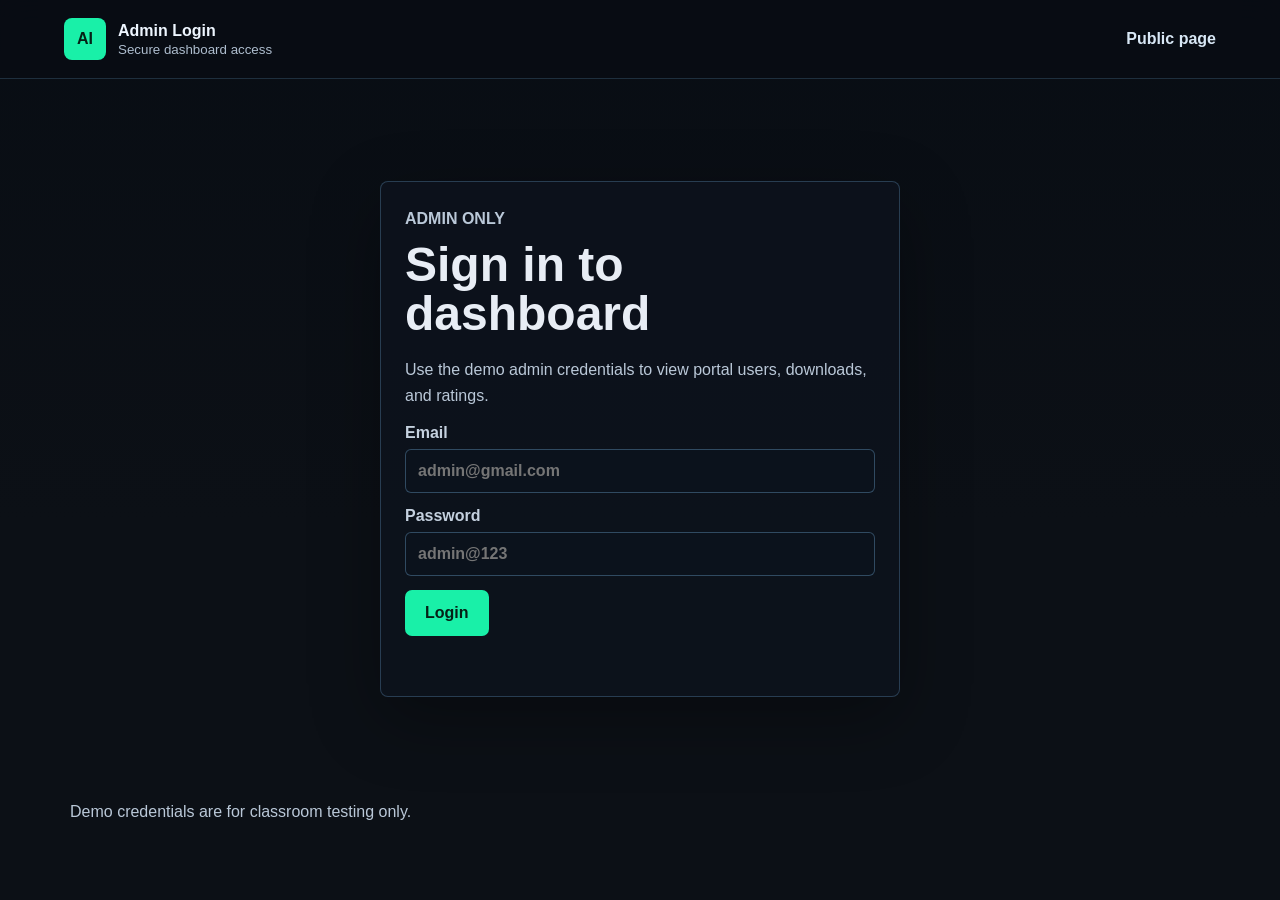
==== web/admin-login.html @ 76297b22 "Add initial project files including HTML, CSS, JavaScript, requirements, and .gitignore" ====
<!doctype html>
<html lang="en">
<head>
  <meta charset="utf-8">
  <meta name="viewport" content="width=device-width, initial-scale=1">
  <title>Admin Login - AI HCI Controller</title>
  <link rel="stylesheet" href="styles.css">
</head>
<body class="login-page">
  <header class="topbar">
    <a class="brand" href="index.html" aria-label="Back to portal">
      <span class="brand-mark">AI</span>
      <span>
        <strong>Admin Login</strong>
        <small>Secure dashboard access</small>
      </span>
    </a>
    <nav aria-label="Login navigation">
      <a href="index.html">Public page</a>
    </nav>
  </header>

  <main class="login-main">
    <section class="login-card panel">
      <p class="eyebrow">Admin only</p>
      <h1>Sign in to dashboard</h1>
      <p>Use the demo admin credentials to view portal users, downloads, and ratings.</p>

      <form id="adminLoginForm">
        <label>
          Email
          <input id="adminEmail" type="email" autocomplete="username" placeholder="admin@gmail.com" required>
        </label>
        <label>
          Password
          <input id="adminPassword" type="password" autocomplete="current-password" placeholder="admin@123" required>
        </label>
        <button type="submit">Login</button>
        <p id="adminLoginMessage" class="message" aria-live="polite"></p>
      </form>
    </section>
  </main>

  <footer>
    <p>Demo credentials are for classroom testing only.</p>
  </footer>

  <script src="app.js"></script>
</body>
</html>
---- web/styles.css ----
:root {
  color-scheme: dark;
  font-family: "Segoe UI", Arial, sans-serif;
  background: #0c1016;
  color: #e8edf5;
}

* {
  box-sizing: border-box;
}

html {
  scroll-behavior: smooth;
}

body {
  margin: 0;
  min-height: 100vh;
  background:
    linear-gradient(180deg, rgba(7, 12, 19, 0.72), #0c1016 58%),
    url("https://images.unsplash.com/photo-1559757148-5c350d0d3c56?auto=format&fit=crop&w=1800&q=80") center/cover fixed;
}

.topbar {
  display: flex;
  justify-content: space-between;
  align-items: center;
  gap: 22px;
  padding: 18px clamp(18px, 5vw, 72px);
  background: rgba(8, 13, 20, 0.88);
  border-bottom: 1px solid rgba(132, 202, 255, 0.18);
  backdrop-filter: blur(14px);
  position: sticky;
  top: 0;
  z-index: 2;
}

.brand {
  display: inline-flex;
  align-items: center;
  gap: 12px;
  color: #eef6ff;
  text-decoration: none;
}

.brand-mark {
  display: grid;
  place-items: center;
  width: 42px;
  height: 42px;
  border-radius: 8px;
  background: #19f0a8;
  color: #052116;
  font-weight: 900;
}

.brand strong,
.brand small {
  display: block;
}

.brand small {
  color: #aebdce;
  margin-top: 2px;
}

nav {
  display: flex;
  flex-wrap: wrap;
  gap: 16px;
}

nav a,
footer a {
  color: #d8e7f5;
  text-decoration: none;
  font-weight: 800;
}

svg {
  width: 20px;
  height: 20px;
  fill: none;
  stroke: currentColor;
  stroke-linecap: round;
  stroke-linejoin: round;
  stroke-width: 2;
}

main {
  width: min(1140px, calc(100% - 32px));
  margin: 0 auto;
  padding: 36px 0;
}

h1,
h2,
p {
  margin-top: 0;
}

h1 {
  max-width: 780px;
  margin-bottom: 18px;
  font-size: clamp(38px, 6vw, 68px);
  line-height: 1.02;
}

h2 {
  margin-bottom: 14px;
  font-size: 25px;
}

.eyebrow {
  margin-bottom: 10px;
  color: #78d4ff;
  font-size: 12px;
  font-weight: 900;
  letter-spacing: 0;
  text-transform: uppercase;
}

.hero {
  min-height: 560px;
  display: grid;
  grid-template-columns: minmax(0, 1fr) 430px;
  gap: 30px;
  align-items: center;
}

.hero-copy p:not(.eyebrow),
.admin-hero p,
.panel p,
footer p {
  color: #bac8d8;
  font-size: 16px;
  line-height: 1.6;
}

.hero-actions {
  display: flex;
  flex-wrap: wrap;
  gap: 12px;
  margin-top: 24px;
}

.hero-badges {
  display: flex;
  flex-wrap: wrap;
  gap: 10px;
  margin-top: 22px;
}

.hero-badges span {
  display: inline-flex;
  align-items: center;
  gap: 8px;
  min-height: 38px;
  padding: 0 12px;
  border: 1px solid rgba(132, 202, 255, 0.28);
  border-radius: 999px;
  background: rgba(17, 34, 64, 0.78);
  color: #dcebf8;
  font-weight: 800;
}

.primary-link,
.secondary-link,
button,
.download {
  display: inline-flex;
  justify-content: center;
  align-items: center;
  min-height: 46px;
  border: 0;
  border-radius: 7px;
  padding: 0 20px;
  font: inherit;
  font-weight: 900;
  text-decoration: none;
  cursor: pointer;
}

.primary-link,
button,
.download {
  background: #19f0a8;
  color: #052116;
}

.secondary-link {
  color: #e8edf5;
  border: 1px solid rgba(132, 202, 255, 0.32);
  background: rgba(17, 34, 64, 0.78);
}

.product-shot,
.panel,
.steps article {
  background: rgba(13, 19, 28, 0.94);
  border: 1px solid rgba(132, 202, 255, 0.24);
  border-radius: 8px;
  box-shadow: 0 22px 70px rgba(0, 0, 0, 0.32);
}

.product-shot {
  overflow: hidden;
}

.window-bar {
  display: flex;
  gap: 7px;
  padding: 12px;
  background: #101927;
}

.window-bar span {
  width: 10px;
  height: 10px;
  border-radius: 50%;
  background: #78d4ff;
}

.camera-preview {
  height: 260px;
  position: relative;
  overflow: hidden;
  background:
    linear-gradient(135deg, rgba(120, 212, 255, 0.16), rgba(25, 240, 168, 0.12)),
    #080c12;
}

.scan-line {
  position: absolute;
  inset: 40% 0 auto;
  height: 2px;
  background: #19f0a8;
  box-shadow: 0 0 22px #19f0a8;
}

.tracking-box {
  position: absolute;
  border: 2px solid #19f0a8;
  color: #19f0a8;
  font-weight: 900;
  padding: 8px 10px;
  border-radius: 6px;
}

.tracking-box.hand {
  left: 54px;
  bottom: 58px;
  width: 132px;
}

.tracking-box.eye {
  right: 72px;
  top: 64px;
  width: 108px;
  border-color: #78d4ff;
  color: #78d4ff;
}

.metric-row {
  display: grid;
  grid-template-columns: repeat(3, 1fr);
  gap: 10px;
  padding: 14px;
}

.metric-row strong {
  background: #112240;
  color: #19f0a8;
  padding: 10px;
  text-align: center;
  border-radius: 6px;
}

.steps {
  display: grid;
  grid-template-columns: repeat(3, minmax(0, 1fr));
  gap: 16px;
  margin: -24px 0 24px;
}

.steps article {
  padding: 20px;
  overflow: hidden;
}

.steps img {
  width: calc(100% + 40px);
  height: 130px;
  margin: -20px -20px 18px;
  object-fit: cover;
  display: block;
}

.steps span {
  display: inline-grid;
  place-items: center;
  width: 34px;
  height: 34px;
  margin-bottom: 14px;
  border-radius: 50%;
  background: #19f0a8;
  color: #052116;
  font-weight: 900;
}

.steps span svg {
  width: 18px;
  height: 18px;
}

.visual-gallery {
  display: grid;
  grid-template-columns: 1.25fr 1fr;
  gap: 20px;
  margin: 20px 0;
}

.gallery-card {
  position: relative;
  min-height: 285px;
  overflow: hidden;
  padding: 22px;
  border: 1px solid rgba(132, 202, 255, 0.24);
  border-radius: 8px;
  background: #101927;
  box-shadow: 0 22px 70px rgba(0, 0, 0, 0.32);
}

.gallery-card.large {
  grid-row: span 2;
  min-height: 590px;
  display: grid;
  align-content: end;
}

.gallery-card img {
  position: absolute;
  inset: 0;
  width: 100%;
  height: 100%;
  object-fit: cover;
  opacity: 0.55;
}

.gallery-card::after {
  content: "";
  position: absolute;
  inset: 0;
  background: linear-gradient(180deg, rgba(6, 10, 16, 0.1), rgba(6, 10, 16, 0.86));
}

.gallery-card > *:not(img) {
  position: relative;
  z-index: 1;
}

.gallery-card h2,
.gallery-card p {
  max-width: 520px;
}

.icon-bubble,
.mini-icon {
  display: inline-grid;
  place-items: center;
  width: 42px;
  height: 42px;
  border-radius: 8px;
  background: #19f0a8;
  color: #052116;
}

.icon-bubble {
  margin-bottom: 14px;
  box-shadow: 0 14px 34px rgba(25, 240, 168, 0.24);
}

.grid {
  display: grid;
  gap: 20px;
  margin-top: 20px;
}

.grid.two {
  grid-template-columns: repeat(2, minmax(0, 1fr));
}

.panel {
  padding: 24px;
}

.panel-media {
  position: relative;
  height: 170px;
  margin: -24px -24px 22px;
  overflow: hidden;
  border-radius: 8px 8px 0 0;
}

.panel-media img {
  width: 100%;
  height: 100%;
  object-fit: cover;
  display: block;
  filter: saturate(1.06);
}

.panel-media::after {
  content: "";
  position: absolute;
  inset: 0;
  background: linear-gradient(180deg, rgba(7, 12, 19, 0.05), rgba(7, 12, 19, 0.68));
}

.panel-media .icon-bubble {
  position: absolute;
  left: 18px;
  bottom: 14px;
  z-index: 1;
  margin: 0;
}

.highlight-panel {
  border-color: rgba(25, 240, 168, 0.38);
}

label {
  display: grid;
  gap: 7px;
  margin-bottom: 14px;
  color: #c5d1df;
  font-weight: 800;
}

input,
select,
textarea {
  width: 100%;
  border: 1px solid rgba(132, 202, 255, 0.3);
  background: #0b121c;
  color: #e8edf5;
  border-radius: 6px;
  padding: 12px;
  font: inherit;
}

input:focus,
select:focus,
textarea:focus {
  outline: 2px solid rgba(25, 240, 168, 0.7);
  outline-offset: 2px;
}

.download {
  width: 100%;
  margin: 8px 0 16px;
}

.download.disabled {
  pointer-events: none;
  background: #263342;
  color: #8290a0;
}

.message {
  min-height: 22px;
  margin: 14px 0 0;
  color: #78d4ff;
  font-weight: 900;
}

.check-list {
  display: grid;
  gap: 9px;
  padding: 0;
  margin: 18px 0 0;
  list-style: none;
  color: #c5d1df;
}

.check-list li::before {
  content: "✓";
  margin-right: 9px;
  color: #19f0a8;
  font-weight: 900;
}

.feature-list {
  display: grid;
  gap: 14px;
}

.feature-list article {
  display: grid;
  grid-template-columns: 48px 1fr;
  gap: 4px 12px;
  align-items: start;
  padding: 14px;
  border: 1px solid rgba(132, 202, 255, 0.18);
  border-radius: 8px;
  background: #112240;
}

.feature-list strong {
  color: #19f0a8;
}

.feature-list p {
  grid-column: 2;
  margin-bottom: 0;
}

.admin-hero {
  padding: 48px 0 18px;
}

.login-main {
  min-height: calc(100vh - 180px);
  display: grid;
  place-items: center;
}

.login-card {
  width: min(520px, 100%);
}

.login-card h1 {
  font-size: clamp(34px, 5vw, 48px);
}

.stats {
  display: grid;
  grid-template-columns: repeat(4, minmax(0, 1fr));
  gap: 14px;
}

.stats div {
  background: #112240;
  border: 1px solid rgba(132, 202, 255, 0.18);
  border-radius: 8px;
  padding: 20px;
  text-align: center;
}

.stats span {
  display: block;
  color: #19f0a8;
  font-size: 38px;
  font-weight: 900;
}

.stats small {
  color: #bac8d8;
  font-weight: 800;
}

.list-table {
  display: grid;
  gap: 10px;
}

.list-row {
  padding: 12px;
  border: 1px solid rgba(132, 202, 255, 0.18);
  border-radius: 6px;
  background: #101927;
}

.list-row strong,
.list-row span {
  display: block;
}

.list-row span {
  color: #bac8d8;
  margin-top: 4px;
}

footer {
  display: flex;
  justify-content: space-between;
  gap: 18px;
  width: min(1140px, calc(100% - 32px));
  margin: 0 auto;
  padding: 0 0 32px;
  color: #bac8d8;
}

@media (max-width: 880px) {
  .topbar,
  nav,
  footer {
    align-items: flex-start;
    flex-direction: column;
  }

  .hero,
  .grid.two,
  .steps,
  .stats,
  .visual-gallery {
    grid-template-columns: 1fr;
  }

  .gallery-card.large {
    grid-row: auto;
    min-height: 360px;
  }

  .hero {
    min-height: auto;
    padding-top: 24px;
  }
}
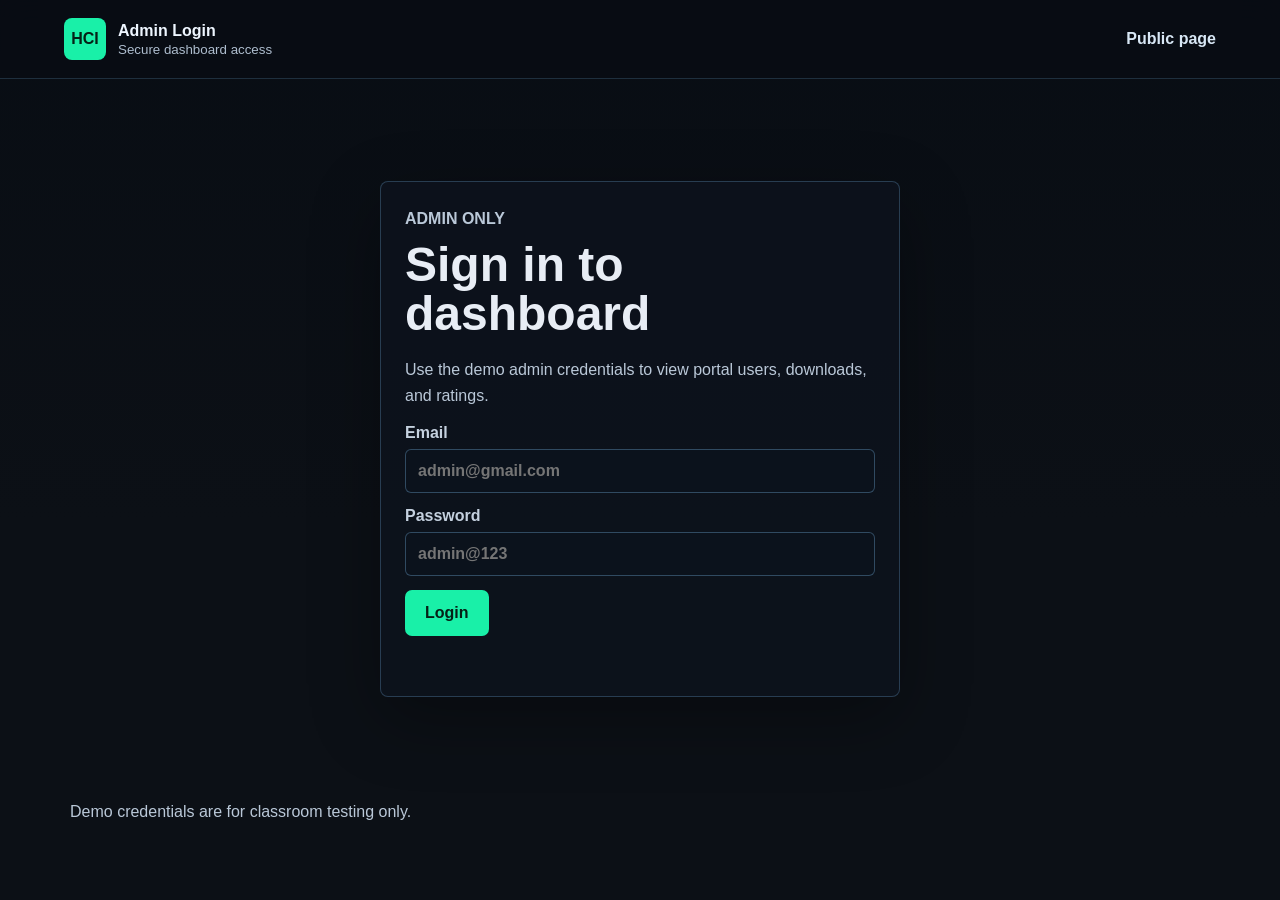
==== commit 076dccd0: "Update user profile settings and improve HTML titles for consistency" ====
--- a/web/admin-login.html
+++ b/web/admin-login.html
@@ -3,13 +3,13 @@
 <head>
   <meta charset="utf-8">
   <meta name="viewport" content="width=device-width, initial-scale=1">
-  <title>Admin Login - AI HCI Controller</title>
+  <title>Admin Login - Hands and Eye Controlled Human Computer Interaction System</title>
   <link rel="stylesheet" href="styles.css">
 </head>
 <body class="login-page">
   <header class="topbar">
     <a class="brand" href="index.html" aria-label="Back to portal">
-      <span class="brand-mark">AI</span>
+      <span class="brand-mark">HCI</span>
       <span>
         <strong>Admin Login</strong>
         <small>Secure dashboard access</small>
